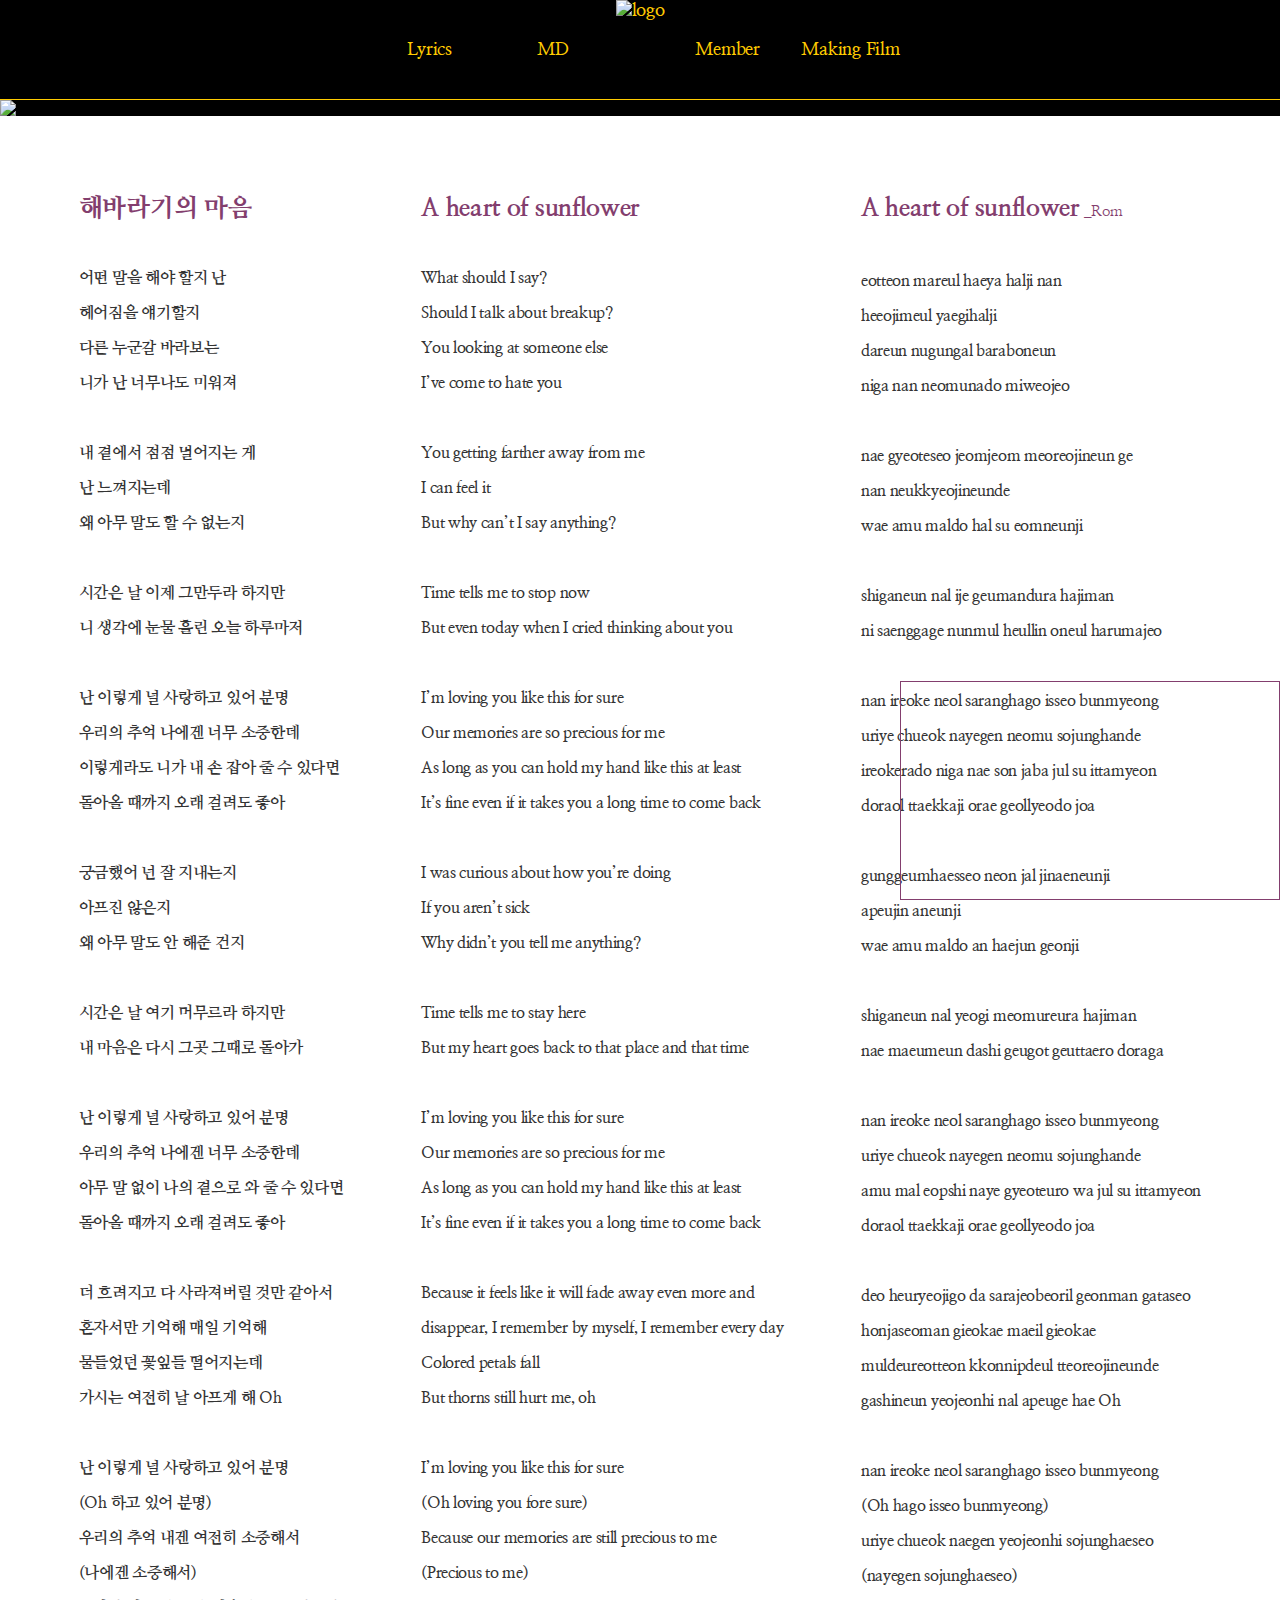
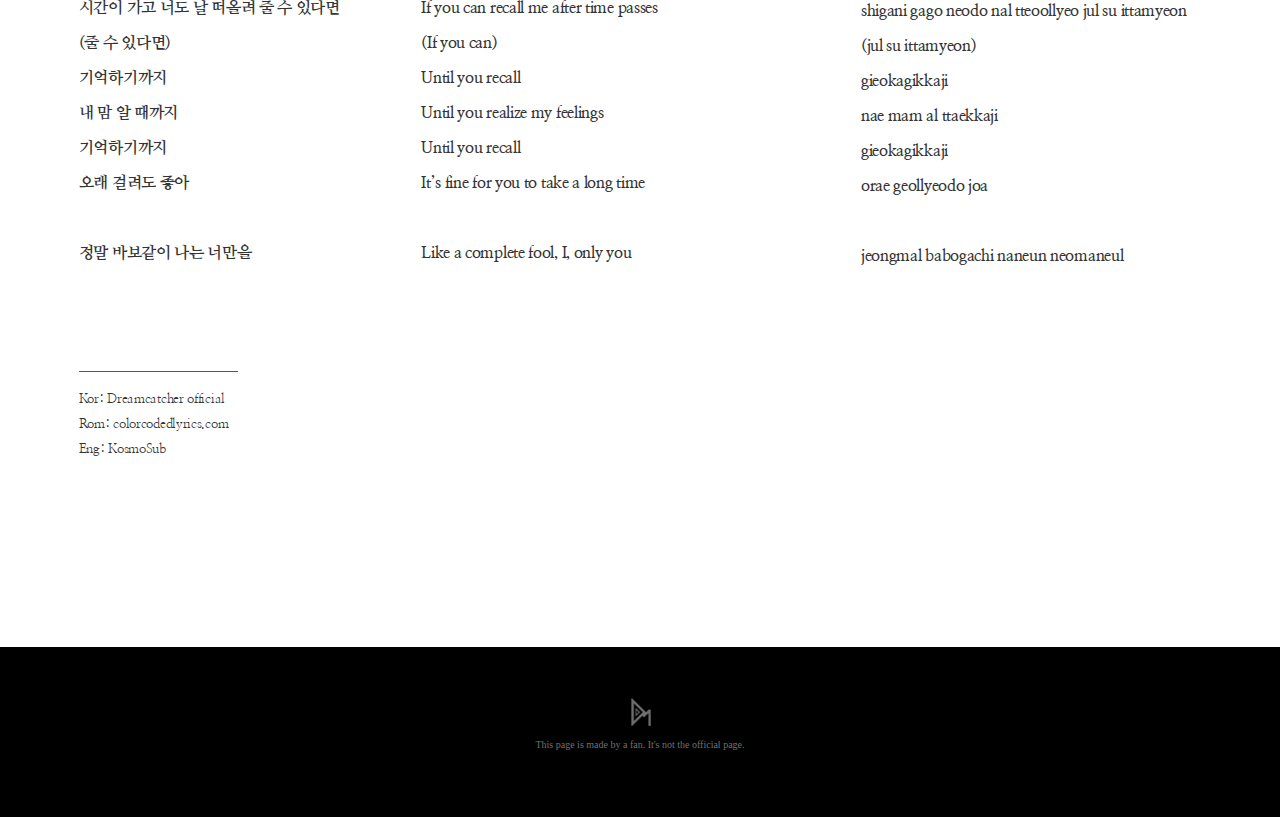
==== sub/A_heart_of_sunflower_lyrics.html @ daebe6ec "+) sub html&css" ====
<!DOCTYPE html>
<html lang="ko">

<head>
<meta charset="UTF-8">
<meta http-equiv="X-UA-Compatible" content="IE=edge">
<meta name="viewport" content="width=device-width, initial-scale=1.0">
<title>A_heart_of_sunflower_lyrics</title>
<link href="../css/reset.css" rel="stylesheet" />
<link href="../css/common.css" rel="stylesheet" />
<link href="../css/font.css" rel="stylesheet" />
<link href="css/ly_common.css" rel="stylesheet" />
<link href="css/A_heart_of_sunflower_ly.css" rel="stylesheet" />
</head>

<body>

<header>
     <div class="wrap">
          <div class="wrap_in">
               <nav>
                    <ul class="gnb">

                         <li class="lymenu_sub1"><a href="lyrics_main.html">Lyrics</a> <!-- 가사 -->
                              <ul class="sub1">
                                   <li><a href="../sub/BEcause_lyrics.html">BEcause</a></li>
                                   <li><a href="../sub/Airplane_lyrics.html">Airplane</a></li>
                                   <li><a href="../sub/Whistle_lyrics.html">Whistle</a></li>
                                   <li><a href="../sub/Alldaylong_lyrics.html">Alldaylong</a></li>
                                   <li><a href="../sub/A_heart_of_sunflower_lyrics.html">해바라기의 마음<br><span class="sm_txt">(A Heart of
                                                  Sunflower)</span></a></li>
                              </ul>
                         </li>

                         <li>
                              <!-- MD상품 -->
                              <a href="../index.html#md_anc">MD</a>
                         </li>

                         <a href="../index.html">
                              <img class="centerlogo" src="/dreamcatcher_summerholiday_hp/img/logo.png" alt="logo">
                         </a>
                         <!-- 중앙 로고 -->

                         <li class="memmenu_sub2"><a href="#ca_anc">Member</a> <!-- 멤버 -->
                              <ul class="sub2">
                                   <li><a href="#">지유 <span class="sm_txt">JiU</span></a></li>
                                   <li><a href="#">수아 <span class="sm_txt">Sua</span></a></li>
                                   <li><a href="#">시연 <span class="sm_txt">Siyeon</span></a></li>
                                   <li><a href="#">한동 <span class="sm_txt">HanDong</span></a></li>
                                   <li><a href="#">유현 <span class="sm_txt">YooHyeon</span></a></li>
                                   <li><a href="#">다미 <span class="sm_txt">Dami</span></a></li>
                                   <li><a href="#">가현 <span class="sm_txt">GaHyeon</span></a></li>
                              </ul>
                         </li>

                         <li>
                              <a href="https://www.youtube.com/embed/ANJStdEpFfc" target="_blank"
                                   title="Show Making Film">Making Film</a> <!-- 메이킹영상-->
                         </li>


                    </ul>
               </nav>
          </div><!-- wrap_in end -->
     </div><!-- wrap end -->
</header>

<main>
     <div class="main_img">
          <img src="../img/LH5-sunf.png" />
     </div>
</main>
<!-- 이미지 -->


<article>
     <div class="lyric_wrap">

     <div class="yt">
          <div>
               <iframe width="380" height="219" src="https://www.youtube.com/embed/ANJStdEpFfc"
                    title="YouTube video player" frameborder="0"
                    allow="accelerometer; autoplay; clipboard-write; encrypted-media; gyroscope; picture-in-picture"
                    allowfullscreen></iframe>
          </div>
     </div>

<div class="ly_inner">
     <div class="ko">
          <p>
          <span class="title">해바라기의 마음</span>
          어떤 말을 해야 할지 난
          헤어짐을 얘기할지
          다른 누군갈 바라보는
          니가 난 너무나도 미워져
          
          내 곁에서 점점 멀어지는 게
          난 느껴지는데
          왜 아무 말도 할 수 없는지
          
          시간은 날 이제 그만두라 하지만
          니 생각에 눈물 흘린 오늘 하루마저
          
          난 이렇게 널 사랑하고 있어 분명
          우리의 추억 나에겐 너무 소중한데
          이렇게라도 니가 내 손 잡아 줄 수 있다면
          돌아올 때까지 오래 걸려도 좋아
          
          궁금했어 넌 잘 지내는지
          아프진 않은지
          왜 아무 말도 안 해준 건지
          
          시간은 날 여기 머무르라 하지만
          내 마음은 다시 그곳 그때로 돌아가
          
          난 이렇게 널 사랑하고 있어 분명
          우리의 추억 나에겐 너무 소중한데
          아무 말 없이 나의 곁으로 와 줄 수 있다면
          돌아올 때까지 오래 걸려도 좋아
          
          더 흐려지고 다 사라져버릴 것만 같아서
          혼자서만 기억해 매일 기억해
          물들었던 꽃잎들 떨어지는데
          가시는 여전히 날 아프게 해 Oh
          
          난 이렇게 널 사랑하고 있어 분명
          (Oh 하고 있어 분명)
          우리의 추억 내겐 여전히 소중해서
          (나에겐 소중해서)
          시간이 가고 너도 날 떠올려 줄 수 있다면
          (줄 수 있다면)
          기억하기까지
          내 맘 알 때까지
          기억하기까지
          오래 걸려도 좋아
          
          정말 바보같이 나는 너만을
          <span class="info">Kor: Dreamcatcher official
          Rom: colorcodedlyrics.com
          Eng: KosmoSub</span>
          </p>
     </div>
     <!-- ko end -->

     <div class="eng">
          <p>
          <span class="title">A heart of sunflower</span>
          What should I say?
          Should I talk about breakup?
          You looking at someone else
          I’ve come to hate you
          
          You getting farther away from me
          I can feel it
          But why can’t I say anything?
          
          Time tells me to stop now
          But even today when I cried thinking about you
          
          I’m loving you like this for sure
          Our memories are so precious for me
          As long as you can hold my hand like this at least
          It’s fine even if it takes you a long time to come back
          
          I was curious about how you’re doing
          If you aren’t sick
          Why didn’t you tell me anything?
          
          Time tells me to stay here
          But my heart goes back to that place and that time
          
          I’m loving you like this for sure
          Our memories are so precious for me
          As long as you can hold my hand like this at least
          It’s fine even if it takes you a long time to come back
          
          Because it feels like it will fade away even more and
          disappear, I remember by myself, I remember every day
          Colored petals fall
          But thorns still hurt me, oh
          
          I’m loving you like this for sure
          (Oh loving you fore sure)
          Because our memories are still precious to me
          (Precious to me)
          If you can recall me after time passes
          (If you can)
          Until you recall
          Until you realize my feelings
          Until you recall
          It’s fine for you to take a long time
          
          Like a complete fool, I, only you
          </p>
     </div>
     <!-- eng end -->

     <div class="rom">
          <p>
          <span class="title">A heart of sunflower<span class="small"> _Rom</span></span>
          eotteon mareul haeya halji nan
          heeojimeul yaegihalji
          dareun nugungal baraboneun
          niga nan neomunado miweojeo
          
          nae gyeoteseo jeomjeom meoreojineun ge
          nan neukkyeojineunde
          wae amu maldo hal su eomneunji
          
          shiganeun nal ije geumandura hajiman
          ni saenggage nunmul heullin oneul harumajeo
          
          nan ireoke neol saranghago isseo bunmyeong
          uriye chueok nayegen neomu sojunghande
          ireokerado niga nae son jaba jul su ittamyeon
          doraol ttaekkaji orae geollyeodo joa
          
          gunggeumhaesseo neon jal jinaeneunji
          apeujin aneunji
          wae amu maldo an haejun geonji
          
          shiganeun nal yeogi meomureura hajiman
          nae maeumeun dashi geugot geuttaero doraga
          
          nan ireoke neol saranghago isseo bunmyeong
          uriye chueok nayegen neomu sojunghande
          amu mal eopshi naye gyeoteuro wa jul su ittamyeon
          doraol ttaekkaji orae geollyeodo joa
          
          deo heuryeojigo da sarajeobeoril geonman gataseo
          honjaseoman gieokae maeil gieokae
          muldeureotteon kkonnipdeul tteoreojineunde
          gashineun yeojeonhi nal apeuge hae Oh
          
          nan ireoke neol saranghago isseo bunmyeong
          (Oh hago isseo bunmyeong)
          uriye chueok naegen yeojeonhi sojunghaeseo
          (nayegen sojunghaeseo)
          shigani gago neodo nal tteoollyeo jul su ittamyeon
          (jul su ittamyeon)
          gieokagikkaji
          nae mam al ttaekkaji
          gieokagikkaji
          orae geollyeodo joa
          
          jeongmal babogachi naneun neomaneul
          </p>
     </div>
     <!-- rom end -->
</div><!-- ly_inner -->


     </div><!-- lyric_wrap end -->
</article>



<footer>
     <div class="wrap">
          <ul class="dm">
               <li><img src="../img/dmlogo.png" alt="dm_logo"></li>
               <li>This page is made by a fan. It's not the official page.</li>
          </ul>
     </div>
</footer>

<script src="../js/jquery-3.6.0.min.js"></script>
<script src="../lib/slick/slick.js"></script>
<script src="../js/script.js"></script>
</body>

</html>
---- css/common.css ----
@charset "utf-8";
body{background-color: rgb(0, 0, 0);}

header{
     background-color: rgb(0, 0, 0);
     width: 100%;
     height: 100px;
     border-bottom: 1px solid #ffcb00;
     box-sizing: border-box;
     font-family: 'Nanum Myeongjo', serif;
     position: relative;
     top:0;
     left:0;
}


header > .wrap{
     margin: 0 auto;
     width: 100%;
     display: inline-block;
}
/* 다 펼쳐졌을때 */
header > .wrap .wrap_in{
     margin: 0 auto;
     width: 62.5%; /* 1920의 1200px은 62.5% */
}

header nav ul.gnb{
     display: inline-block;
     width: 100%; /* 위 62%에 대한 100% */
     text-align: center;
}
header .gnb img{
     width: 110px;
     transition: 0.5s;
}
/*  logo img end*/


/* 스크립트로 스크롤 고정 */
header.fixed{
     width: 100%;
     position: fixed;
     top:0;
     left:0;
     height: 100px;
     transition: 0.5s;
     z-index: 500;
}

header.fixed img{
width: 88px;
transition: 0.5s;
}
/* 스크립트로 스크롤 고정끝 */
/* 이하 gnb 폰트 */
/* 첫번째 li 즉, 1차메뉴와 이하 2차메뉴에게 탑으로 정렬 */
header .sm_txt{
     font-size: 1.2rem;
}
header nav .gnb > li{
     display: inline-block;
     vertical-align: top;
     height: 100px;
     line-height: 100px;
     width: 15%;
     position: relative;
     z-index: 500;
}
/* lyric main에서 안보여서 z-index500줌 */

/* 이하 2차메뉴(가려둠) */
/* 가사/멤버로 나눠서 길이 맞추는 용도 */
header nav ul.sub1,
header nav ul.sub2{
     padding-top: 25px;
     background-color: rgba(10, 10, 10, 0.404);
     width: 100%;
     margin: 0 auto;
     box-sizing: border-box;
     box-shadow: 0px 0px 15px rgba(0, 0, 0, 0.1) inset;  
     display: none;
}

header nav ul.gnb a{
     font-size: 1.8rem;
     color:#ffcb00;
     display: inline-block;
     font-weight: 700;
     transition: ease-in-out 0.2s;
}
header nav ul.gnb a:hover{
     color:#ffe600;
     transition: ease-in-out 0.2s;
}
header nav .sub1 > li,
header nav .sub2 > li{
     height:60px;
     line-height: 25px;
}
header nav .sub1 li:last-child,
header nav .sub2 li:last-child{
     height: 60px;
     line-height: 25px;
}
header nav .sub2 li:last-child{
     height: 60px;
}
header nav .sub1 li:last-child{
     height:85px;
}


header nav ul.sub1 a,
header nav ul.sub2 a{
     font-size: 1.6rem;
     color: #fff;
     font-weight: 600;
     transition: ease-in-out 0.2s;
     position: relative;
}

/* 이하 2차메뉴 호버시 효과들*/
header nav ul.sub1 a:hover,
header nav ul.sub2 a:hover{
     color: #ffcb00;
     transition: ease-in-out 0.2s;
}
header nav ul.sub1 a:hover::after,
header nav ul.sub2 a:hover::after{
     width: 100%;
     left: 0;
     right: auto;
}
header nav ul.sub1 a::after,
header nav ul.sub2 a::after{
     position: absolute;
     content: '';
     display: block;
     border-bottom: solid 1px #ffcb00;  
     transition: 250ms ease-out;
     left: auto;
     right: 0;
     width: 0;
}
/* 2차메뉴 end */
/* header end */ /* header end */ /* header end */




footer{
     background-color: #000;
     width: 100%;
     height: 120px;
}
footer > .wrap{
     margin: 0 auto;
     text-align: center;
     color: #707070;
}
footer > .wrap ul{
     margin-top: 50px;
}
footer > .wrap ul img{
     margin-bottom: 10px;
}
---- css/font.css ----
@charset "utf-8";
@import url('https://fonts.googleapis.com/css2?family=Nanum+Gothic:wght@400;700;800&family=Nanum+Myeongjo:wght@400;700;800&display=swap');


*{
     /* font-family: 'Nanum Gothic', sans-serif; */
     /* 나눔고딕 400 700 800 */
     /* font-family: 'Nanum Myeongjo', serif; */
/* 나눔명조 400 700 800 */
}
---- sub/css/ly_common.css ----
@charset "utf-8";

main {
     width: 100%;
     height: 100%;
     text-align: center;
     position: relative;
     z-index: -5;
}

.main_img img {
     width: 100%;
     display: block;
}

/* main end */

article {
     background-color: #111;
}

.lyric_wrap {
     margin: 0 auto;
     width: 1200px;
     height: 100%;
     padding-bottom: 150px;
}

.ly_inner > div {
     display: inline-block;
     margin: 0 auto;
}
.ly_inner{
     display: flex;
}



/* 이하 영상 */
.yt {
     text-align: center;
     padding: 20px 0;
     width: 100%;
}
.yt div iframe{
     border: .5px solid white;
     box-sizing: border-box;
     position: fixed;
     bottom: 0;
     right: 0;
     
}

/* 이하 가사 */
p {
     font-family: 'Nanum Myeongjo', serif;
     white-space: pre-line;
     color: white;
     height: 100%;
     display: inline-block;
     font-size: 1.6rem;
     line-height: 3.5rem;
     letter-spacing: -0.03rem;
}

span.title {
     font-weight: 800;
     font-size: 2.5rem;
     display: block;
}

span.small {
     font-size: 1.5rem;
     font-weight: 500;
}

span.info{
     font-size: 1.3rem;
     font-weight: 500;
     line-height: 2.5rem;
     padding-top: 100px;
     display: block;
}
span.info::before{
     content: '';
     display: block;
     height: 1px;
     box-sizing: border-box;
     width: 60%;
     margin-bottom: 15px;
     background-color: rgb(255, 255, 255);
}
---- sub/css/A_heart_of_sunflower_ly.css ----
@charset "utf-8";

p {
     color: #333;
     font-weight: 700;
}

span.title {
     color: #833E6E;
}

.yt div iframe {
     border: .5px solid #833E6E;
}

article {
     background-color: #fff;
}
span.info::before{
     background-color: #833E6E;
}
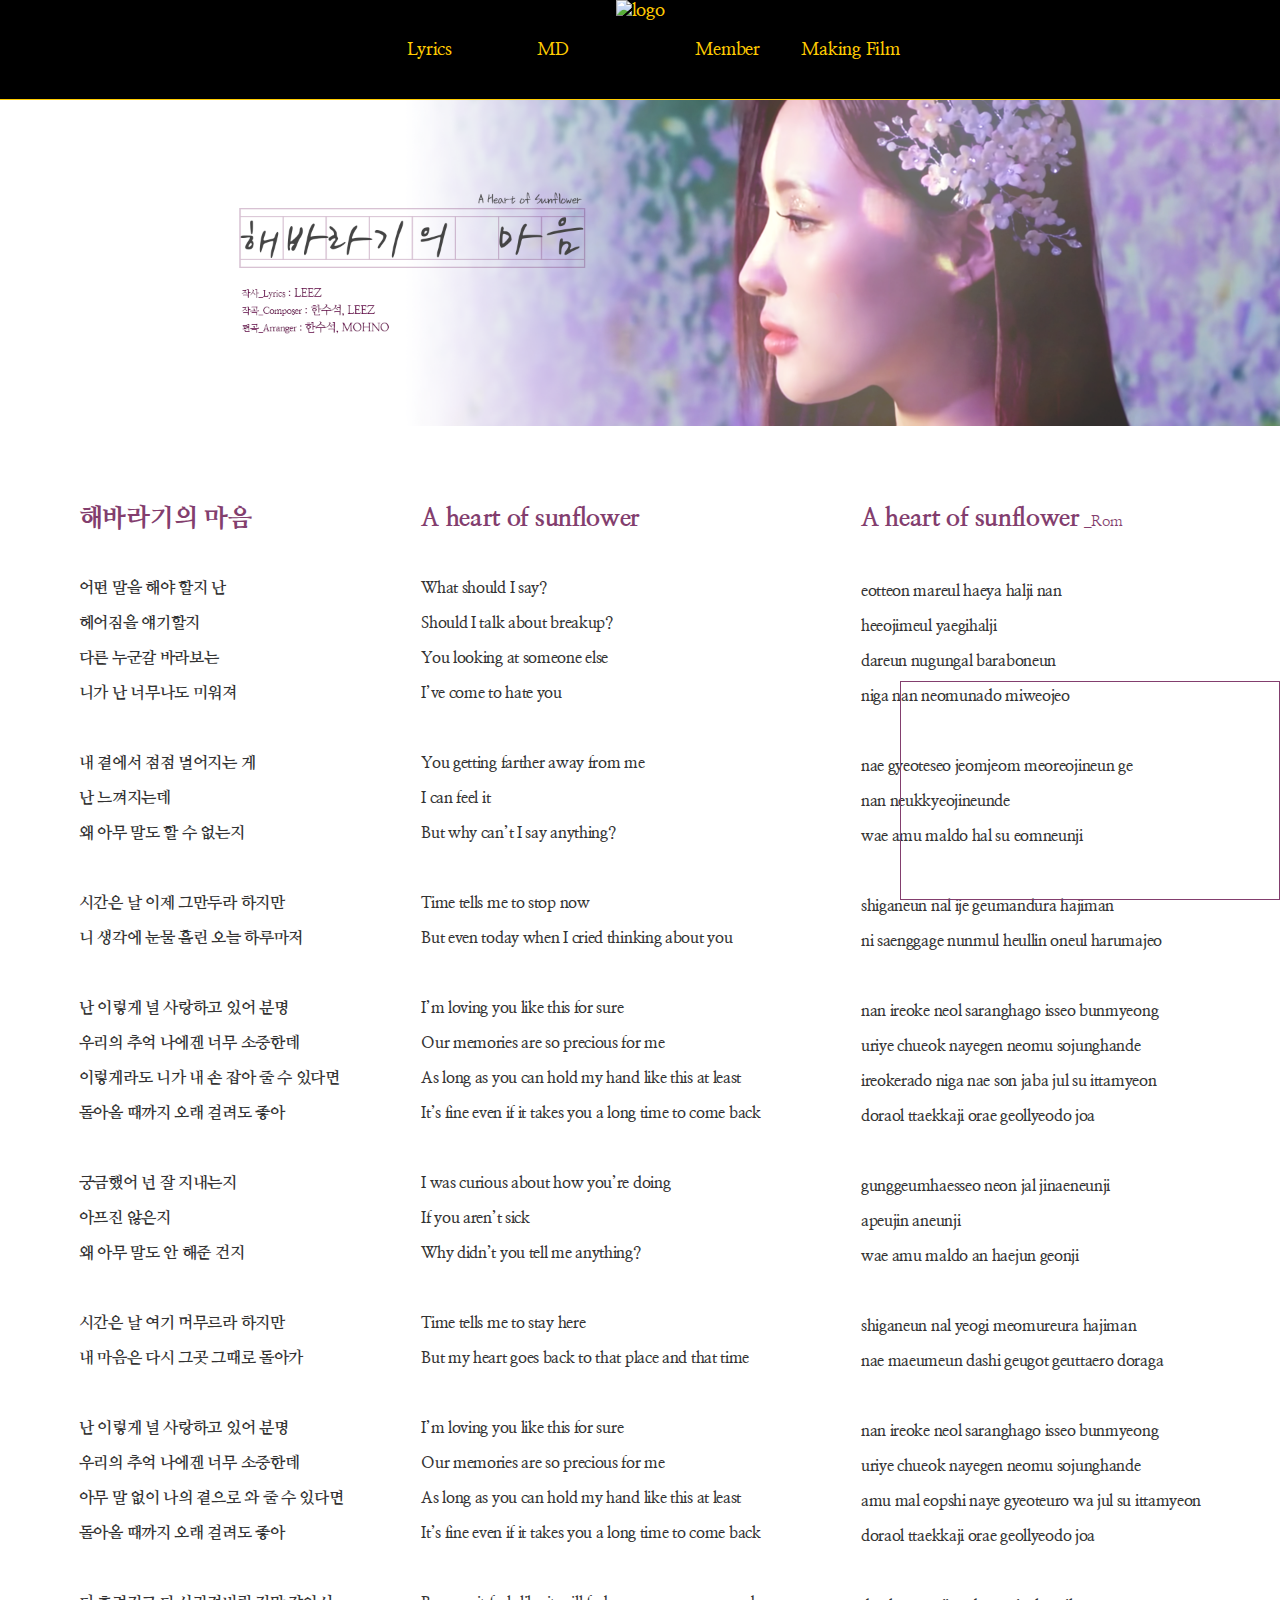
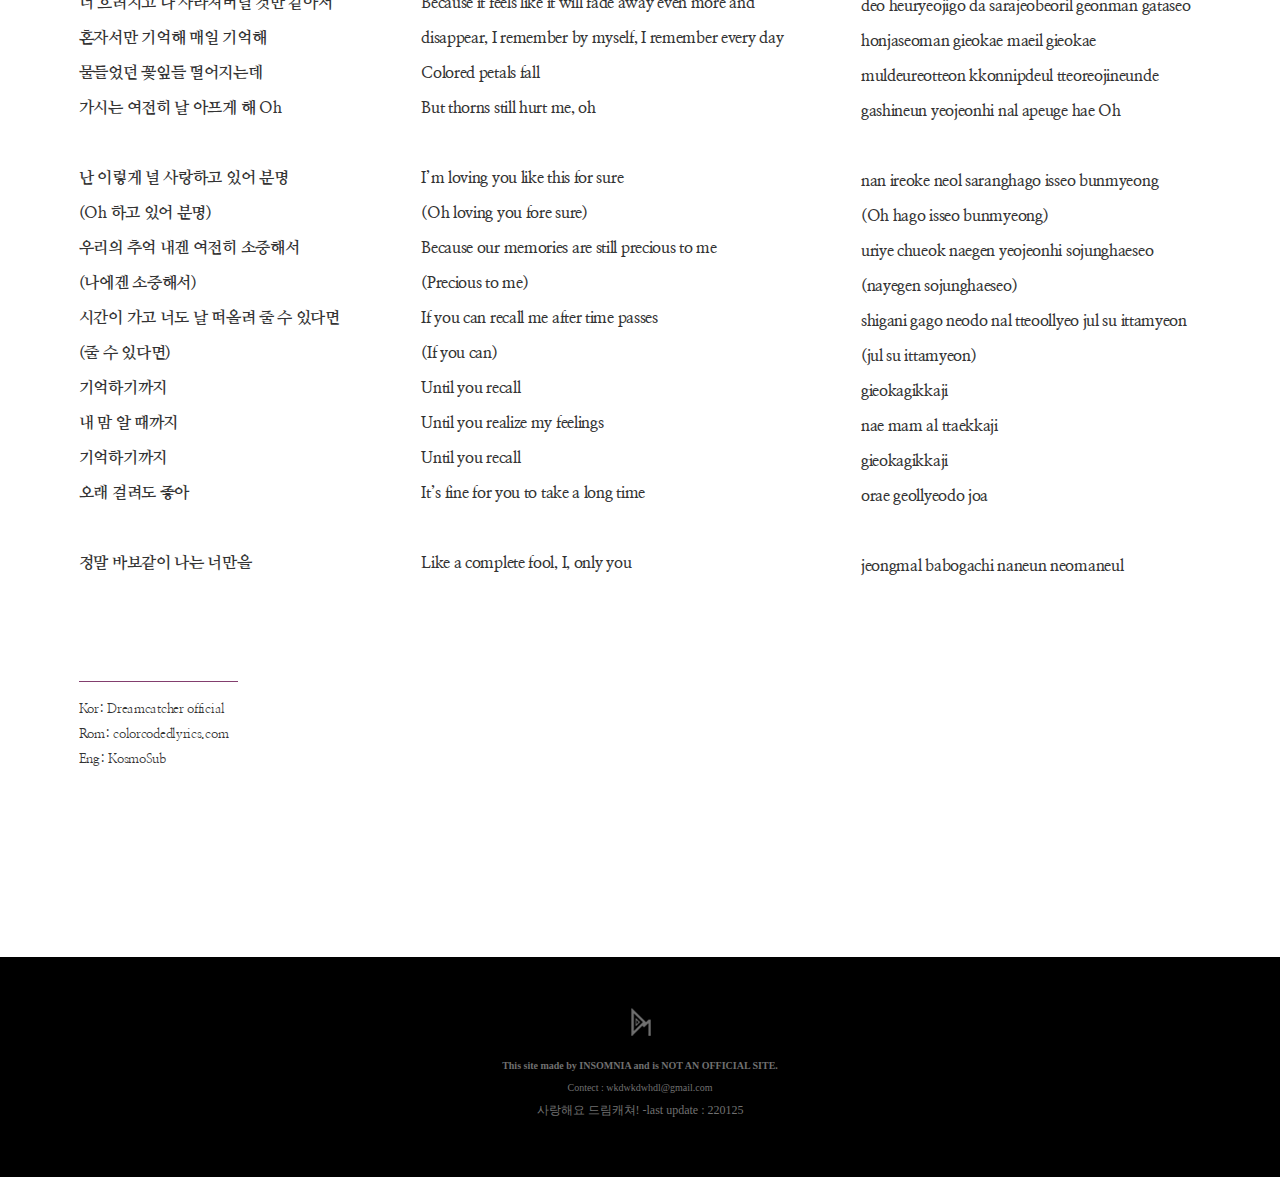
==== commit 29b62fba: "html link issue solveing..." ====
--- a/sub/A_heart_of_sunflower_lyrics.html
+++ b/sub/A_heart_of_sunflower_lyrics.html
@@ -7,10 +7,10 @@
 <meta name="viewport" content="width=device-width, initial-scale=1.0">
 <title>A_heart_of_sunflower_lyrics</title>
 <link href="../css/reset.css" rel="stylesheet" />
-<link href="../css/common.css" rel="stylesheet" />
 <link href="../css/font.css" rel="stylesheet" />
 <link href="css/ly_common.css" rel="stylesheet" />
 <link href="css/A_heart_of_sunflower_ly.css" rel="stylesheet" />
+<link href="../css/common.css" rel="stylesheet" />
 </head>
 
 <body>
@@ -23,11 +23,11 @@
 
                          <li class="lymenu_sub1"><a href="lyrics_main.html">Lyrics</a> <!-- 가사 -->
                               <ul class="sub1">
-                                   <li><a href="../sub/BEcause_lyrics.html">BEcause</a></li>
-                                   <li><a href="../sub/Airplane_lyrics.html">Airplane</a></li>
-                                   <li><a href="../sub/Whistle_lyrics.html">Whistle</a></li>
-                                   <li><a href="../sub/Alldaylong_lyrics.html">Alldaylong</a></li>
-                                   <li><a href="../sub/A_heart_of_sunflower_lyrics.html">해바라기의 마음<br><span class="sm_txt">(A Heart of
+                                   <li><a href="../sub/BEcause_lyrics.html"target="_blank">BEcause</a></li>
+                                   <li><a href="../sub/Airplane_lyrics.html"target="_blank">Airplane</a></li>
+                                   <li><a href="../sub/Whistle_lyrics.html"target="_blank">Whistle</a></li>
+                                   <li><a href="../sub/Alldaylong_lyrics.html"target="_blank">Alldaylong</a></li>
+                                   <li><a href="../sub/A_heart_of_sunflower_lyrics.html"target="_blank">해바라기의 마음<br><span class="sm_txt">(A Heart of
                                                   Sunflower)</span></a></li>
                               </ul>
                          </li>
@@ -44,13 +44,13 @@
 
                          <li class="memmenu_sub2"><a href="#ca_anc">Member</a> <!-- 멤버 -->
                               <ul class="sub2">
-                                   <li><a href="#">지유 <span class="sm_txt">JiU</span></a></li>
-                                   <li><a href="#">수아 <span class="sm_txt">Sua</span></a></li>
-                                   <li><a href="#">시연 <span class="sm_txt">Siyeon</span></a></li>
-                                   <li><a href="#">한동 <span class="sm_txt">HanDong</span></a></li>
-                                   <li><a href="#">유현 <span class="sm_txt">YooHyeon</span></a></li>
-                                   <li><a href="#">다미 <span class="sm_txt">Dami</span></a></li>
-                                   <li><a href="#">가현 <span class="sm_txt">GaHyeon</span></a></li>
+                                   <li><a id="jiu">지유 <span class="sm_txt">JiU</span></a></li>
+                                   <li><a id="sua">수아 <span class="sm_txt">Sua</span></a></li>
+                                   <li><a id="siy">시연 <span class="sm_txt">Siyeon</span></a></li>
+                                   <li><a id="han">한동 <span class="sm_txt">HanDong</span></a></li>
+                                   <li><a id="yu">유현 <span class="sm_txt">YooHyeon</span></a></li>
+                                   <li><a id="da">다미 <span class="sm_txt">Dami</span></a></li>
+                                   <li><a id="ga">가현 <span class="sm_txt">GaHyeon</span></a></li>
                               </ul>
                          </li>
 
@@ -258,9 +258,11 @@
 
 <footer>
      <div class="wrap">
-          <ul class="dm">
+          <ul>
                <li><img src="../img/dmlogo.png" alt="dm_logo"></li>
-               <li>This page is made by a fan. It's not the official page.</li>
+               <li><b>This site made by INSOMNIA and is NOT AN OFFICIAL SITE.</b></li>
+               <li>Contect : wkdwkdwhdl@gmail.com</li>
+               <li>사랑해요 드림캐쳐! -last update : 220125</li>
           </ul>
      </div>
 </footer>
--- a/css/common.css
+++ b/css/common.css
@@ -1,4 +1,67 @@
 @charset "utf-8";
+
+/* 모달부분 */
+
+/* body {
+	min-height: 100vh;
+	display: flex;
+	justify-content: center;
+	align-items: center;
+} */
+/* 
+.imgList {
+	width: 100%;
+	display: flex;
+	justify-content: space-around;
+	align-items: center;
+} */
+
+.mo1,.mo2,.mo3,
+.mo4,.mo5,.mo6,.mo7
+{
+	display: none;
+	z-index: 5000;
+	width: 100%;
+	height: 100%;
+	position: fixed;
+	top: 0;
+	left: 0;
+	background-color: rgba(0, 0, 0, 0.8);
+}
+
+.xbtn {
+	position: absolute;
+	top: 3rem;
+	right: 3rem;
+	background: transparent;
+	border: 0;
+	color: #ffffff;
+	font-size: 3rem;
+     cursor:pointer;
+}
+
+.Box {
+	position: fixed;
+	top: 20%;
+	left: 50%;
+	transform: translate(-50%, -50%);
+	width: 30%;
+	height: 30%;
+	text-align: center;
+}
+
+.Box img {
+	width: 100%;
+}
+.sub2 a{cursor:pointer;}
+
+/* 모달부분 */
+/* 문제1. 모달클릭하면 최상위로 올라감 (a href="#"때문)*/
+
+
+
+
+
 body{background-color: rgb(0, 0, 0);}
 
 header{
@@ -48,7 +111,7 @@
      z-index: 500;
 }
 
-header.fixed img{
+header.fixed .centerlogo{
 width: 88px;
 transition: 0.5s;
 }
@@ -144,7 +207,6 @@
      width: 0;
 }
 /* 2차메뉴 end */
-/* header end */ /* header end */ /* header end */
 
 
 
@@ -152,7 +214,7 @@
 footer{
      background-color: #000;
      width: 100%;
-     height: 120px;
+     height: 170px;
 }
 footer > .wrap{
      margin: 0 auto;
@@ -161,7 +223,11 @@
 }
 footer > .wrap ul{
      margin-top: 50px;
+     line-height: 2.2rem;
 }
 footer > .wrap ul img{
-     margin-bottom: 10px;
+     padding-bottom: 10px;
+}
+footer > .wrap ul li:last-child{
+     font-size: 1.2rem;
 }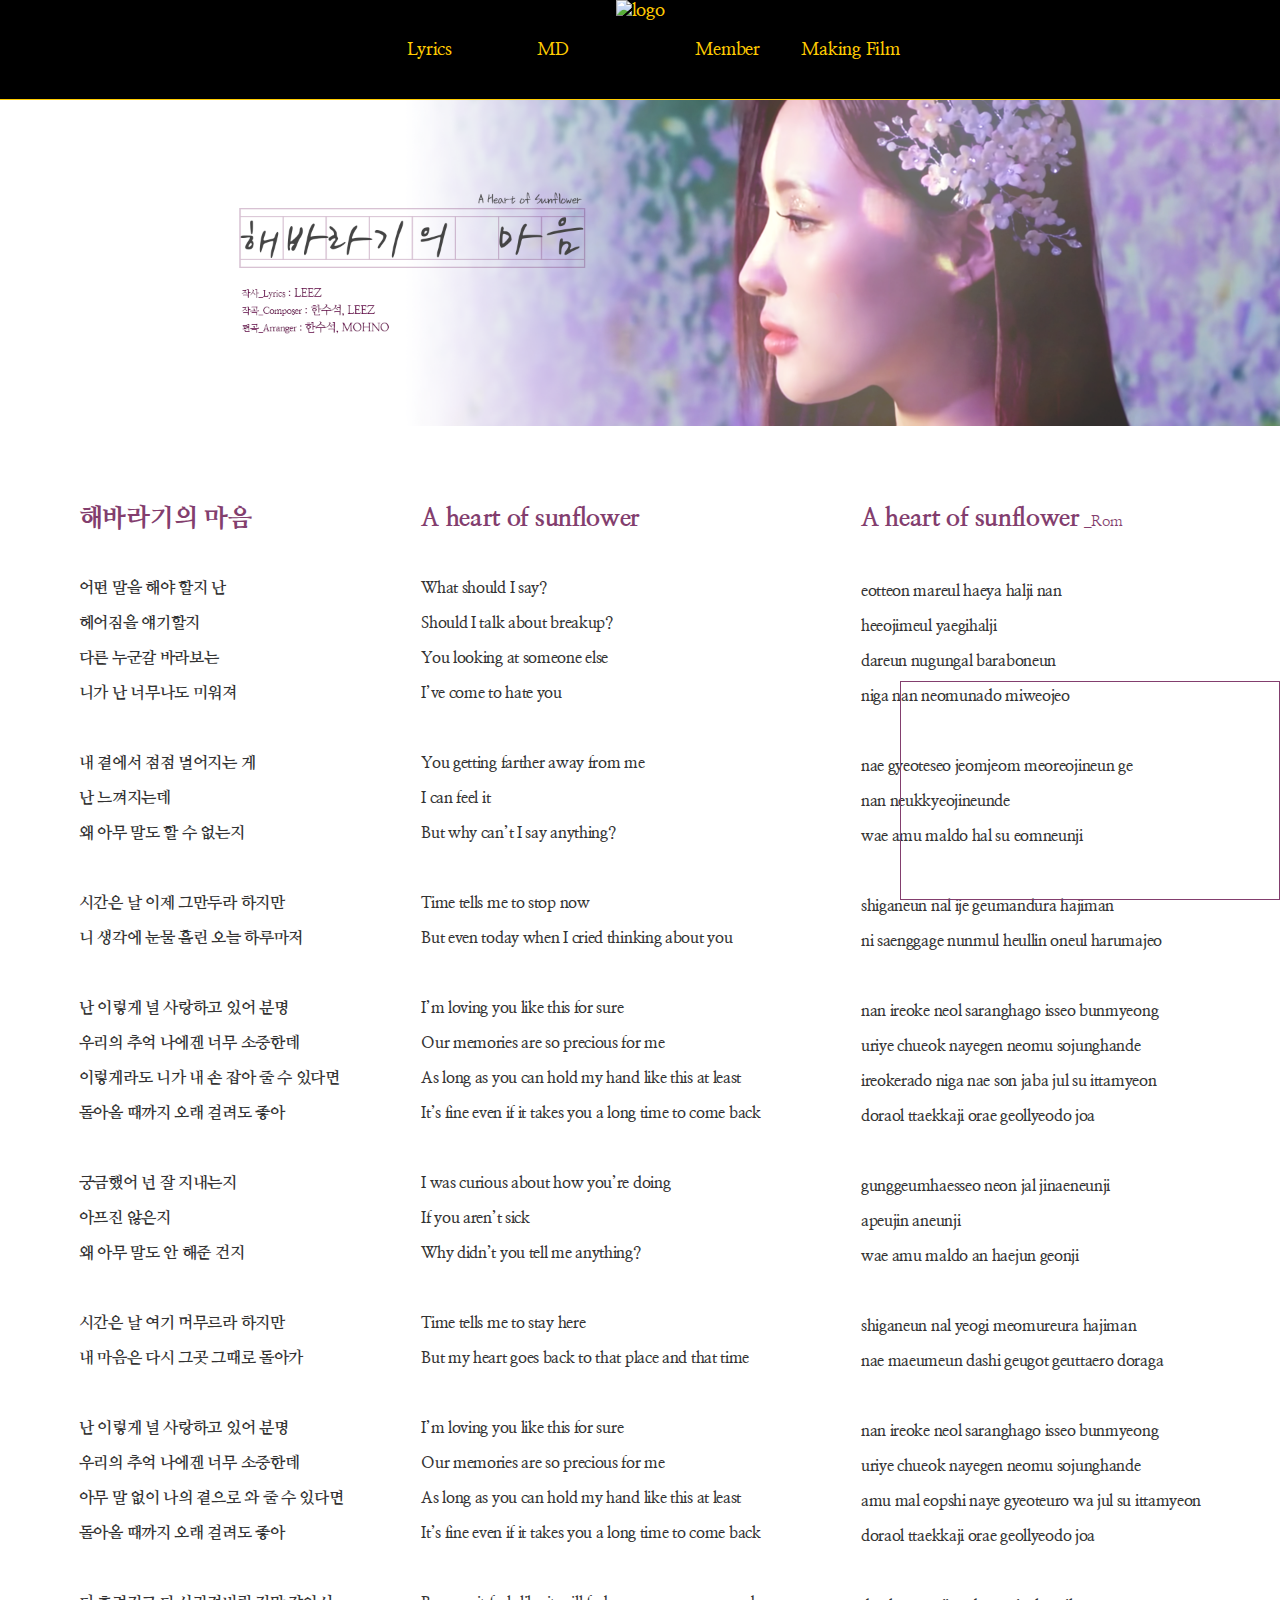
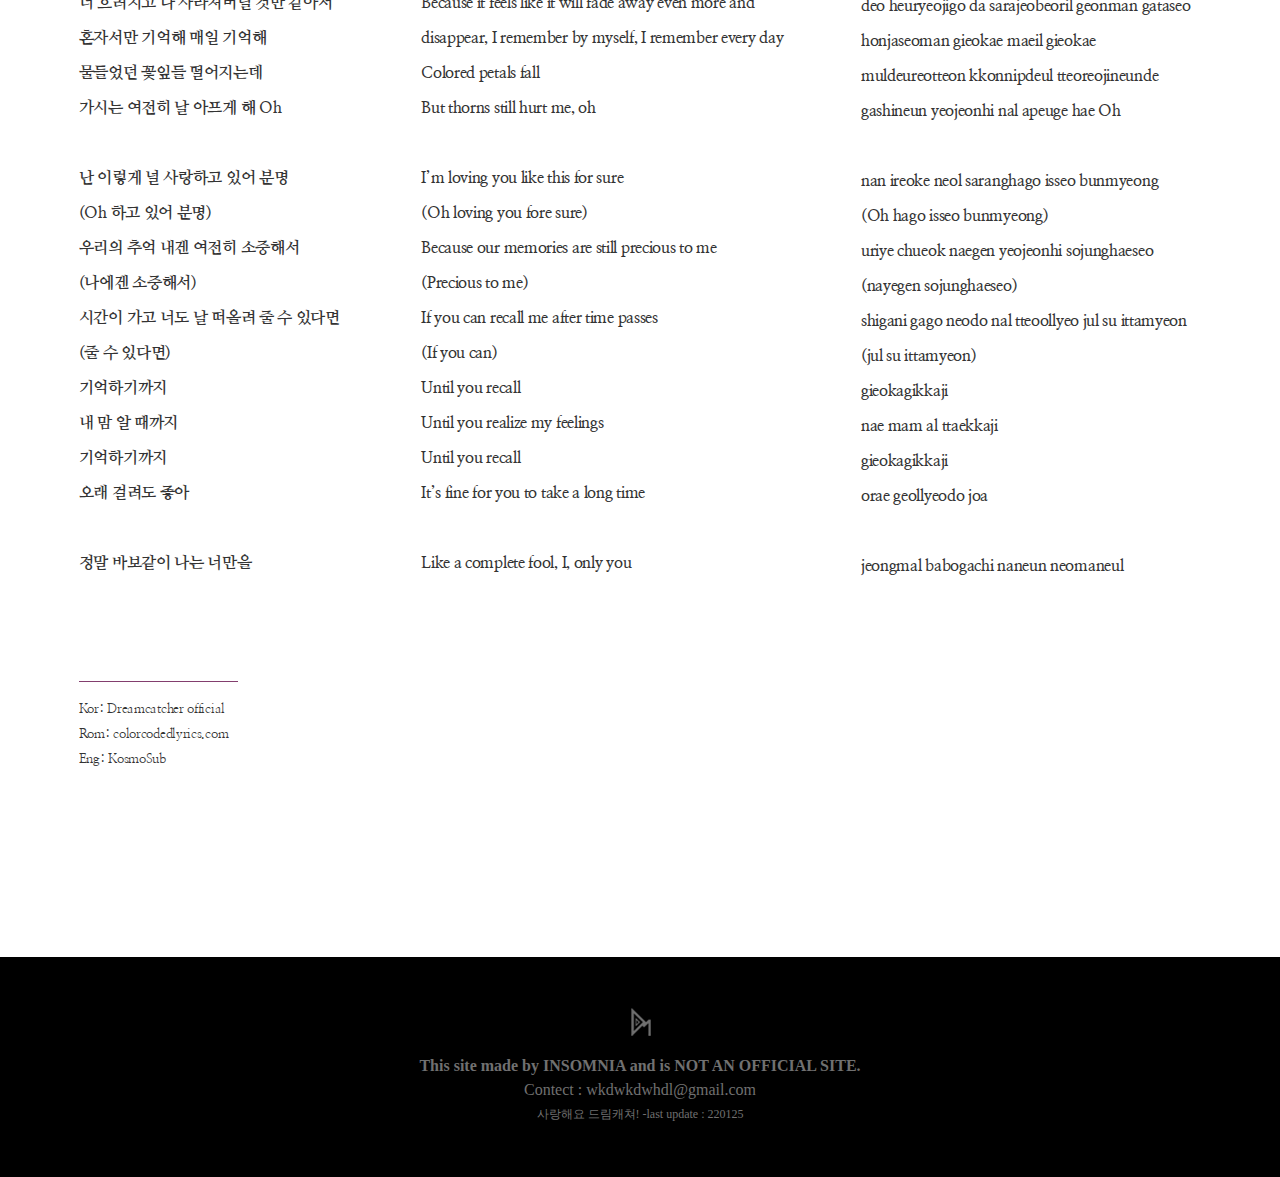
==== commit 550a6609: "li link connect" ====
--- a/sub/A_heart_of_sunflower_lyrics.html
+++ b/sub/A_heart_of_sunflower_lyrics.html
@@ -14,7 +14,56 @@
 </head>
 
 <body>
-
+<!-- 팝업 될 곳 -->
+<div class="modal mo1">
+     <button class="xbtn">&times;</button>
+     <div class="Box">
+          <img src="../img/1_지유.png">
+     </div>
+</div>
+
+<div class="modal mo2">
+     <button class="xbtn">&times;</button>
+     <div class="Box">
+          <img src="../img/2_수아.png">
+     </div>
+</div>
+
+<div class="modal mo3">
+     <button class="xbtn">&times;</button>
+     <div class="Box">
+          <img src="../img/3_시연.png">
+     </div>
+</div>
+
+<div class="modal mo4">
+     <button class="xbtn">&times;</button>
+     <div class="Box">
+          <img src="../img/4_한동.png">
+     </div>
+</div>
+
+<div class="modal mo5">
+     <button class="xbtn">&times;</button>
+     <div class="Box">
+          <img src="../img/5_유현.png">
+     </div>
+</div>
+
+<div class="modal mo6">
+     <button class="xbtn">&times;</button>
+     <div class="Box">
+          <img src="../img/6_다미.png">
+     </div>
+</div>
+
+<div class="modal mo7">
+     <button class="xbtn">&times;</button>
+     <div class="Box">
+          <img src="../img/7_가현.png">
+     </div>
+</div>
+<!-- 팝업 될 곳 --> 
 <header>
      <div class="wrap">
           <div class="wrap_in">
@@ -42,7 +91,7 @@
                          </a>
                          <!-- 중앙 로고 -->
 
-                         <li class="memmenu_sub2"><a href="#ca_anc">Member</a> <!-- 멤버 -->
+                         <li class="memmenu_sub2"><a href="../index.html#ca_anc">Member</a> <!-- 멤버 -->
                               <ul class="sub2">
                                    <li><a id="jiu">지유 <span class="sm_txt">JiU</span></a></li>
                                    <li><a id="sua">수아 <span class="sm_txt">Sua</span></a></li>
--- a/sub/css/ly_common.css
+++ b/sub/css/ly_common.css
@@ -1,5 +1,5 @@
 @charset "utf-8";
-
+@import url("reset.css");
 main {
      width: 100%;
      height: 100%;
--- a/css/common.css
+++ b/css/common.css
@@ -1,21 +1,7 @@
 @charset "utf-8";
 
-/* 모달부분 */
-
-/* body {
-	min-height: 100vh;
-	display: flex;
-	justify-content: center;
-	align-items: center;
-} */
-/* 
-.imgList {
-	width: 100%;
-	display: flex;
-	justify-content: space-around;
-	align-items: center;
-} */
-
+
+/* 이하 모달 */
 .mo1,.mo2,.mo3,
 .mo4,.mo5,.mo6,.mo7
 {
@@ -55,8 +41,7 @@
 }
 .sub2 a{cursor:pointer;}
 
-/* 모달부분 */
-/* 문제1. 모달클릭하면 최상위로 올라감 (a href="#"때문)*/
+/* 모달 끝 */
 
 
 
@@ -85,12 +70,12 @@
 /* 다 펼쳐졌을때 */
 header > .wrap .wrap_in{
      margin: 0 auto;
-     width: 62.5%; /* 1920의 1200px은 62.5% */
+     width: 62.5%; 
 }
 
 header nav ul.gnb{
      display: inline-block;
-     width: 100%; /* 위 62%에 대한 100% */
+     width: 100%;
      text-align: center;
 }
 header .gnb img{
@@ -220,14 +205,19 @@
      margin: 0 auto;
      text-align: center;
      color: #707070;
+     font-size: 1.4rem;
 }
 footer > .wrap ul{
      margin-top: 50px;
-     line-height: 2.2rem;
+     line-height: 2.4rem;
+     font-size: 1.6rem;
 }
 footer > .wrap ul img{
      padding-bottom: 10px;
 }
 footer > .wrap ul li:last-child{
      font-size: 1.2rem;
+}
+footer > .wrap ul li:nth-child(2){
+     font-weight: 500;
 }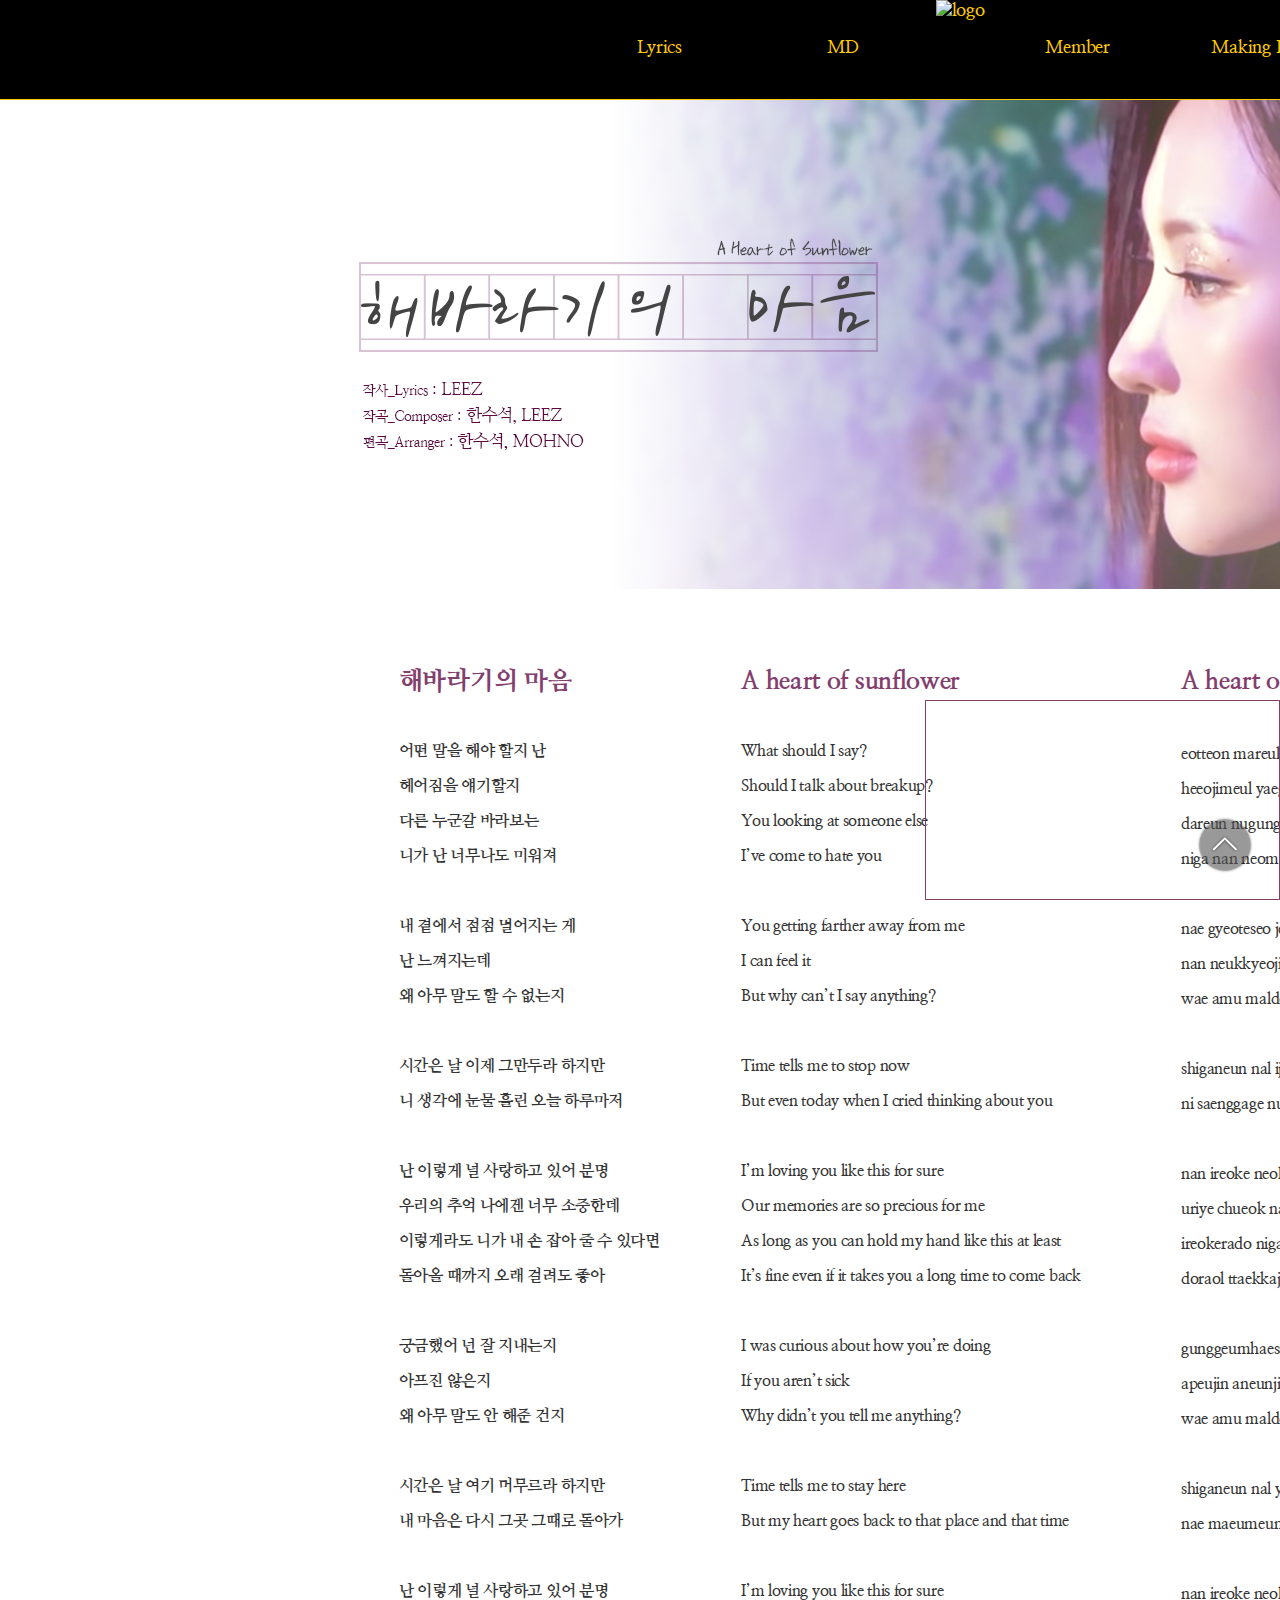
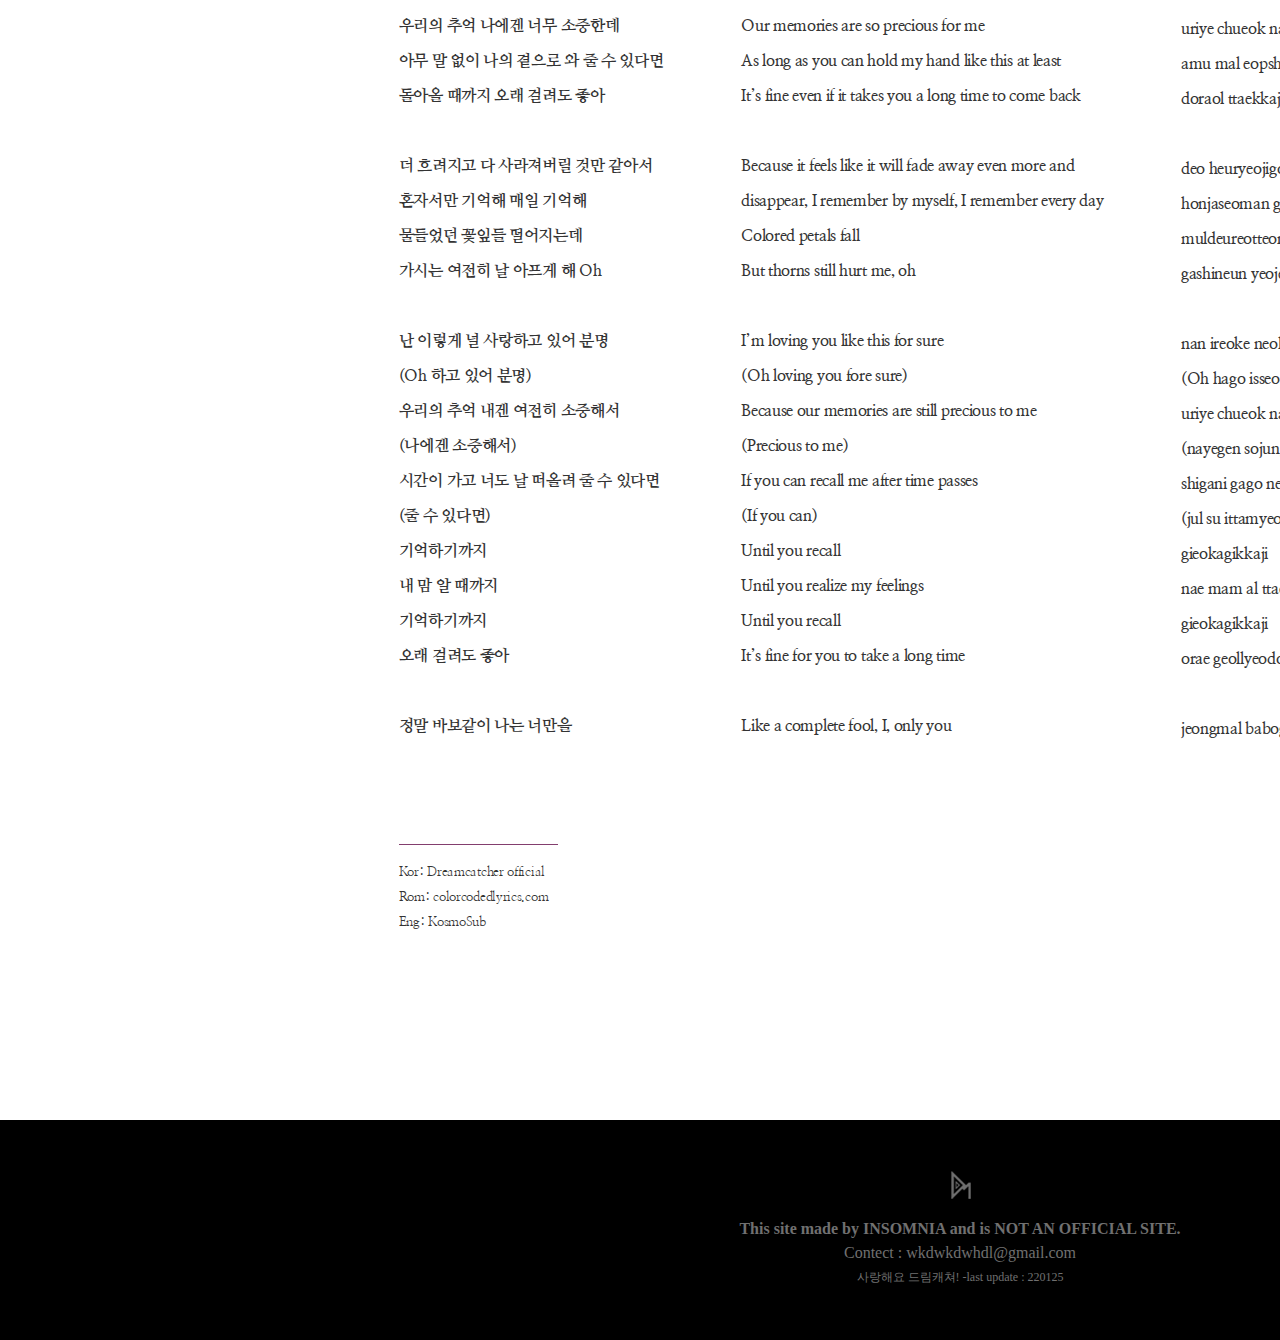
==== commit 5fe11e93: "Add files via upload" ====
--- a/sub/A_heart_of_sunflower_lyrics.html
+++ b/sub/A_heart_of_sunflower_lyrics.html
@@ -128,7 +128,7 @@
 
      <div class="yt">
           <div>
-               <iframe width="380" height="219" src="https://www.youtube.com/embed/ANJStdEpFfc"
+               <iframe width="355" height="200" src="https://www.youtube.com/embed/ANJStdEpFfc"
                     title="YouTube video player" frameborder="0"
                     allow="accelerometer; autoplay; clipboard-write; encrypted-media; gyroscope; picture-in-picture"
                     allowfullscreen></iframe>
@@ -316,6 +316,12 @@
      </div>
 </footer>
 
+<!-- 위로가기 -->
+<div class="up">
+     <a href="#"><img src="../img/right.svg" alt="up"></a>
+</div>
+<!-- 위로가기 끝 -->
+
 <script src="../js/jquery-3.6.0.min.js"></script>
 <script src="../lib/slick/slick.js"></script>
 <script src="../js/script.js"></script>
--- a/css/common.css
+++ b/css/common.css
@@ -92,7 +92,6 @@
      top:0;
      left:0;
      height: 100px;
-     transition: 0.5s;
      z-index: 500;
 }
 
@@ -114,6 +113,7 @@
      width: 15%;
      position: relative;
      z-index: 500;
+     
 }
 /* lyric main에서 안보여서 z-index500줌 */
 
@@ -127,8 +127,10 @@
      margin: 0 auto;
      box-sizing: border-box;
      box-shadow: 0px 0px 15px rgba(0, 0, 0, 0.1) inset;  
+     border-radius: 0 0 10px 10px;
      display: none;
 }
+
 
 header nav ul.gnb a{
      font-size: 1.8rem;
@@ -136,6 +138,8 @@
      display: inline-block;
      font-weight: 700;
      transition: ease-in-out 0.2s;
+     
+     
 }
 header nav ul.gnb a:hover{
      color:#ffe600;
@@ -152,12 +156,12 @@
      line-height: 25px;
 }
 header nav .sub2 li:last-child{
-     height: 60px;
+     height: 50px;
+     
 }
 header nav .sub1 li:last-child{
-     height:85px;
-}
-
+     height:75px;
+}
 
 header nav ul.sub1 a,
 header nav ul.sub2 a{
@@ -191,6 +195,13 @@
      right: 0;
      width: 0;
 }
+
+/* 홈 외의 page에서 2차 메뉴윗공간 생겨서 추가함 */
+
+header nav ul.gnb a:first-child{
+     margin-top: -3px;
+}
+
 /* 2차메뉴 end */
 
 
@@ -220,4 +231,35 @@
 }
 footer > .wrap ul li:nth-child(2){
      font-weight: 500;
-}+}
+
+/* 위로가기 */
+.up{
+     position: fixed;
+	bottom: 0;
+	right: 0;
+     display: inline-block;
+	text-align: center;
+     z-index: 5000;
+}
+.up a{
+     box-shadow: 0px 0px 3px rgb(0, 0, 0); 
+     position: absolute;
+     z-index: 5000;
+     bottom: 30px;
+	right: 30px;
+     width: 50px;
+     height: 50px;
+     background-color: rgba(82, 81, 81, 0.589);
+     border-radius: 50%;
+     
+}
+.up img{
+     position: absolute;
+     width: 60%;
+     height: 60%;
+     display: inline-block;
+     transform:rotateZ(-90deg);
+     left: 20%;
+     top:18%;
+}
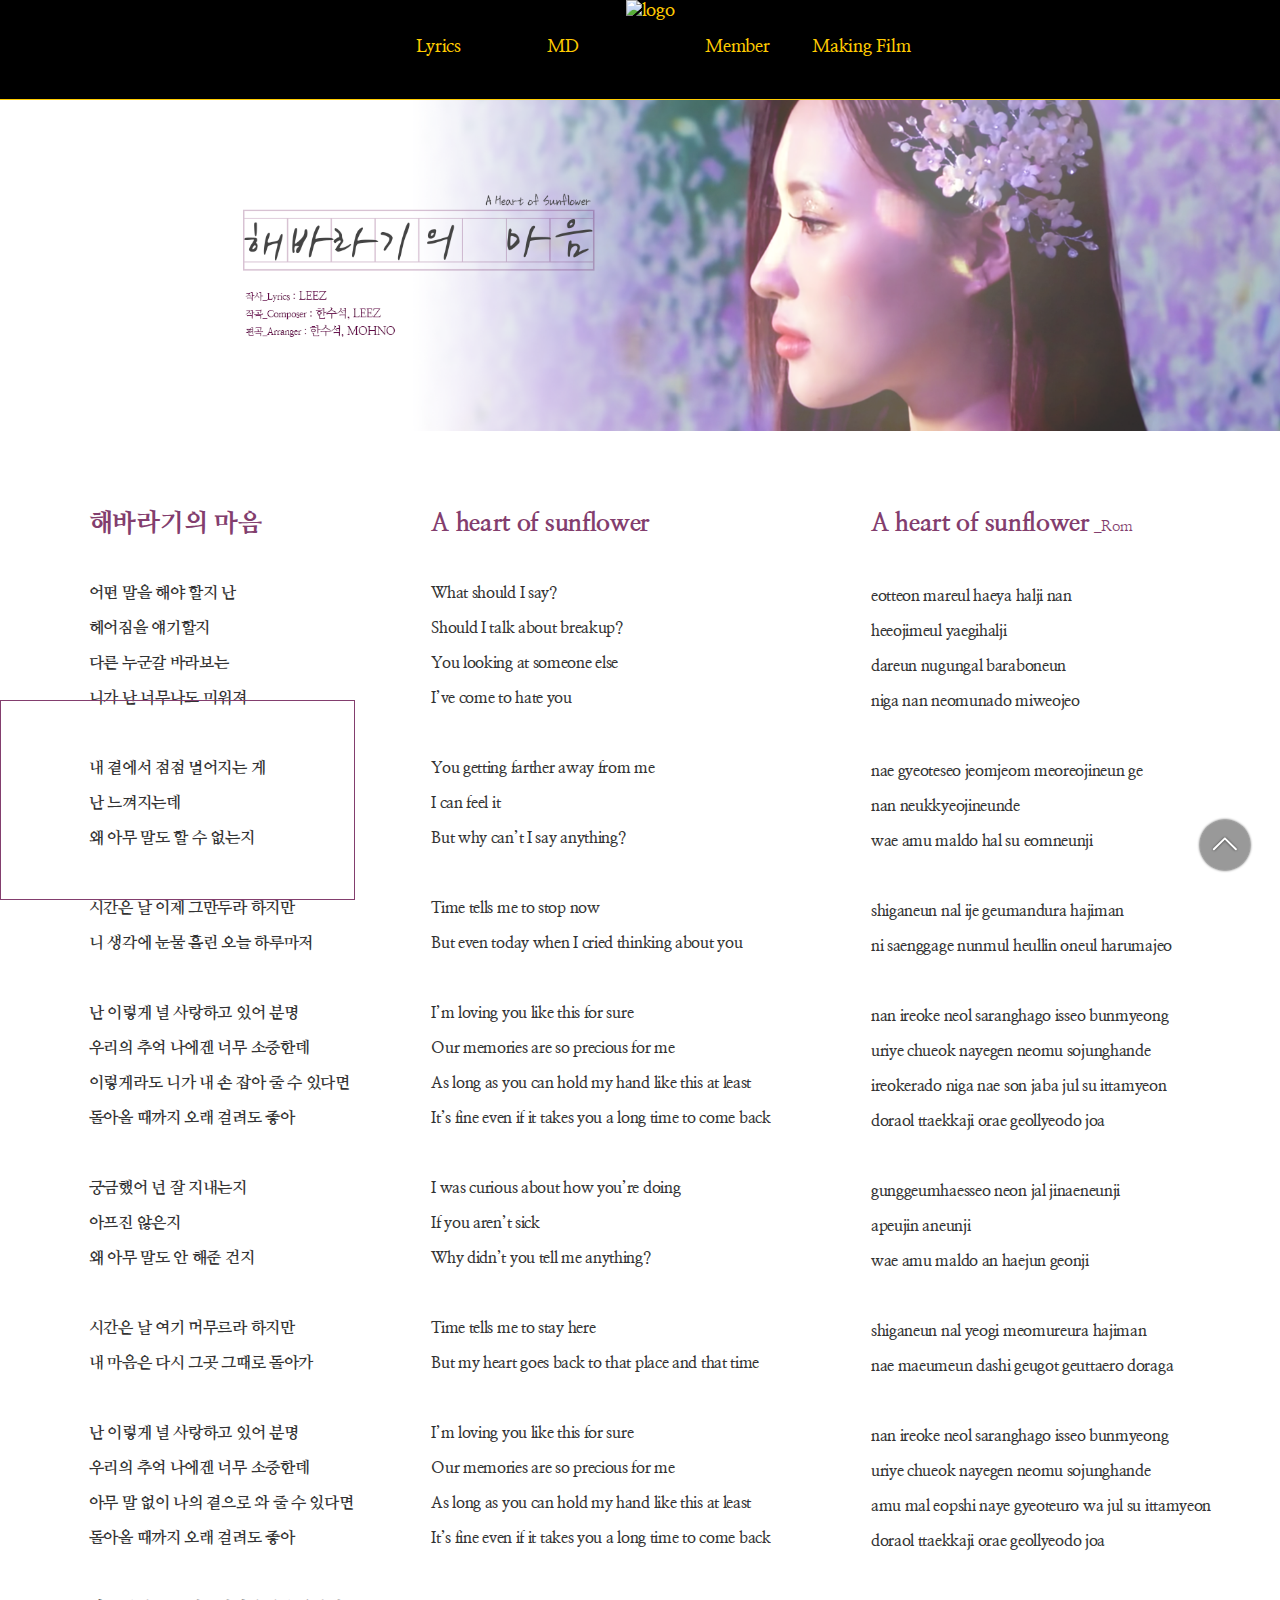
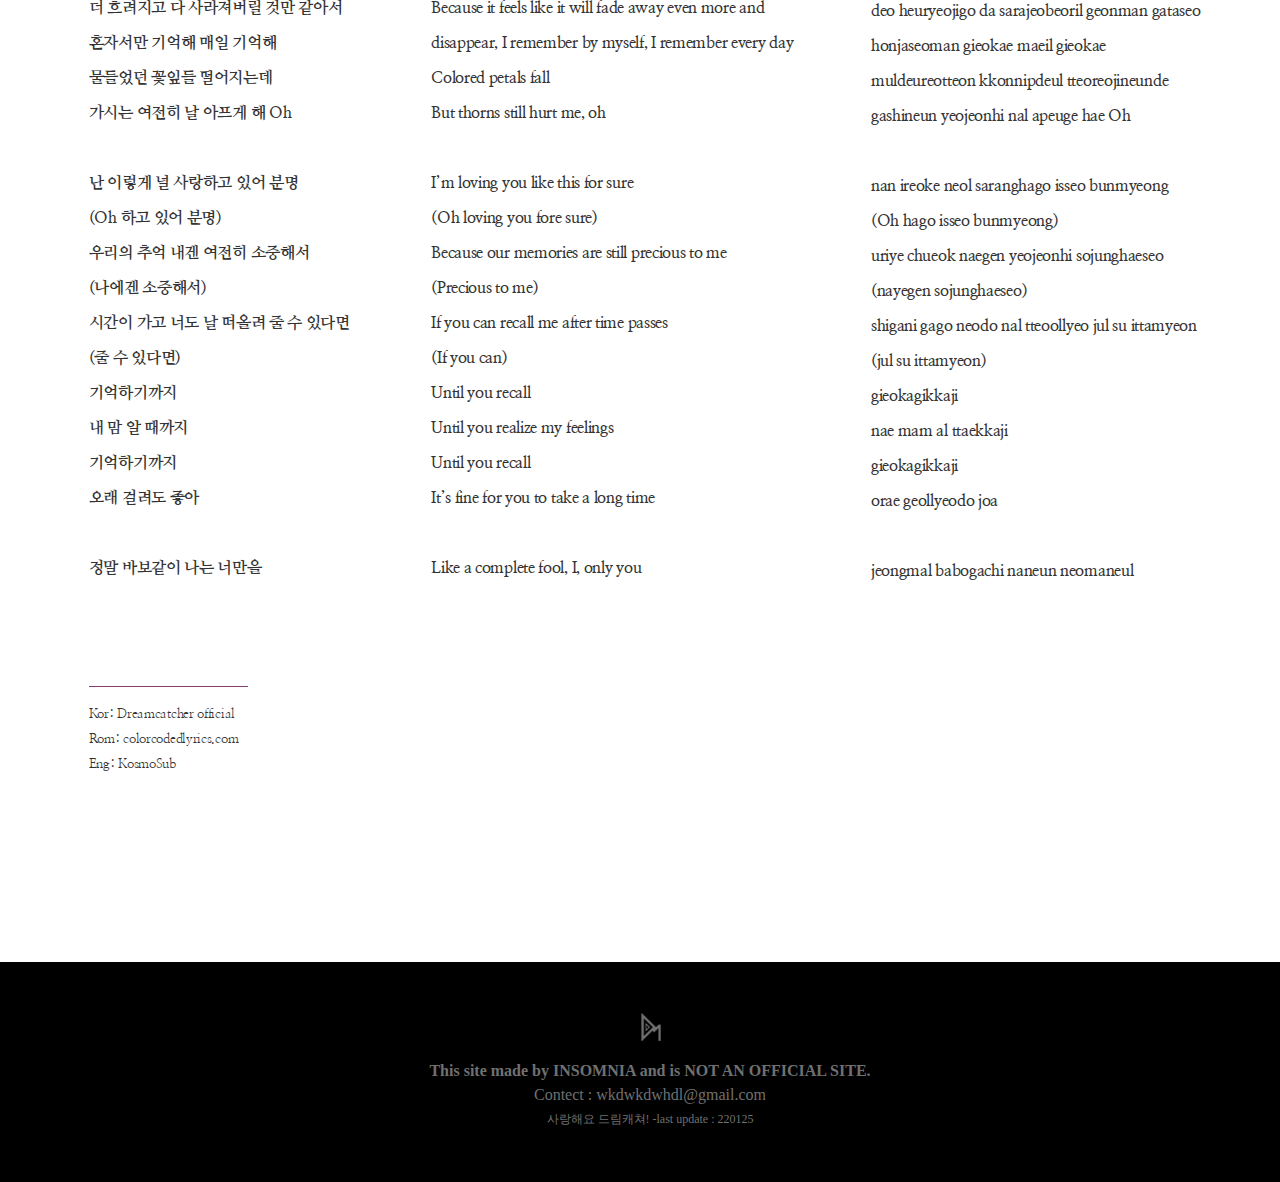
==== commit ed0102c8: "Add files via upload" ====
--- a/sub/A_heart_of_sunflower_lyrics.html
+++ b/sub/A_heart_of_sunflower_lyrics.html
@@ -4,7 +4,7 @@
 <head>
 <meta charset="UTF-8">
 <meta http-equiv="X-UA-Compatible" content="IE=edge">
-<meta name="viewport" content="width=device-width, initial-scale=1.0">
+<meta name="viewport" content="width=device-width, initial-scale=-.25">
 <title>A_heart_of_sunflower_lyrics</title>
 <link href="../css/reset.css" rel="stylesheet" />
 <link href="../css/font.css" rel="stylesheet" />
--- a/sub/css/ly_common.css
+++ b/sub/css/ly_common.css
@@ -43,12 +43,10 @@
      width: 100%;
 }
 .yt div iframe{
-     border: .5px solid white;
      box-sizing: border-box;
      position: fixed;
      bottom: 0;
-     right: 0;
-     
+     left: 0;
 }
 
 /* 이하 가사 */
--- a/sub/css/A_heart_of_sunflower_ly.css
+++ b/sub/css/A_heart_of_sunflower_ly.css
@@ -10,7 +10,7 @@
 }
 
 .yt div iframe {
-     border: .5px solid #833E6E;
+     border: 1px solid #833E6E;
 }
 
 article {
